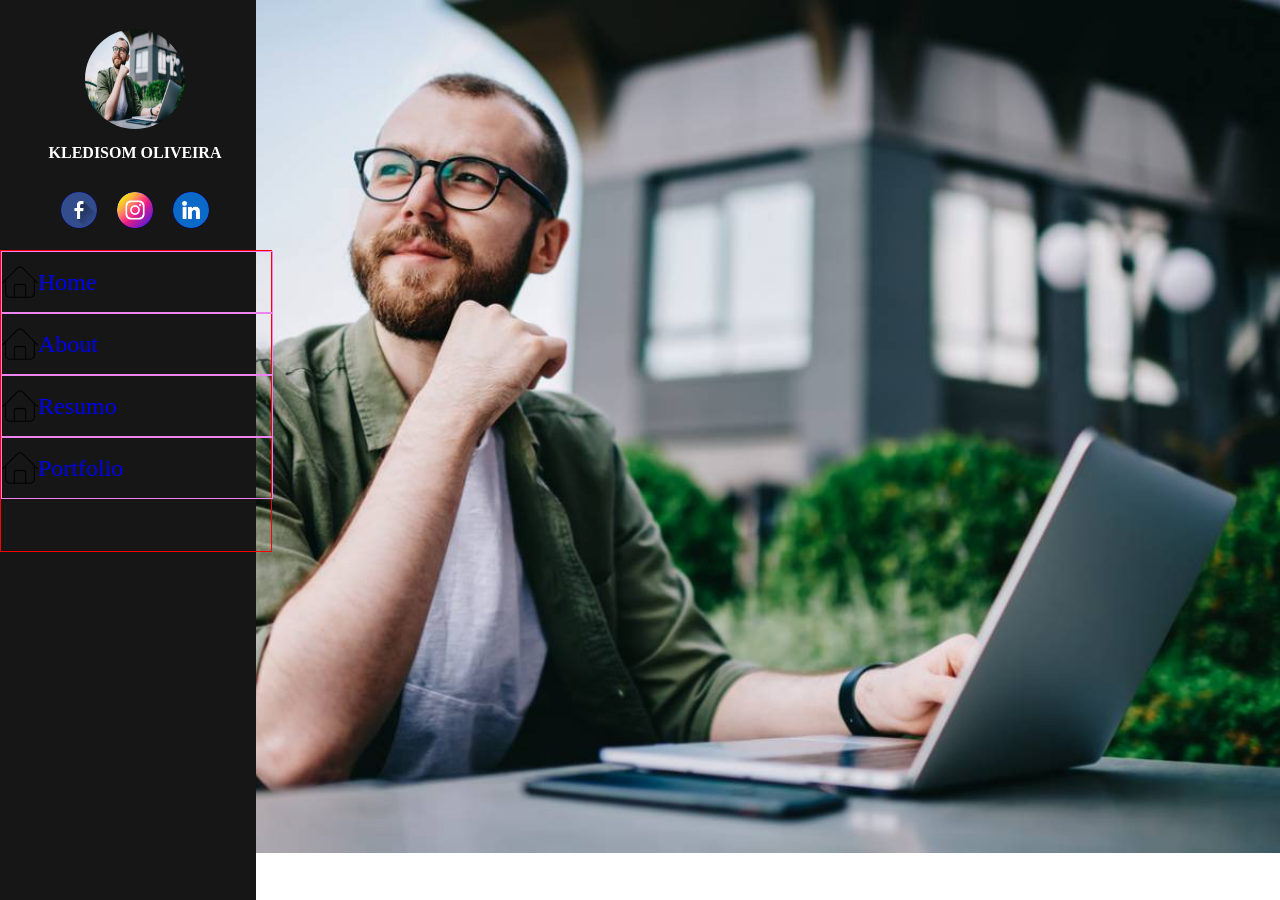
==== my page/index.html @ a2065b0d "Add files via upload" ====
<!doctype html>
<html lang="pt-br">
<head>
    <meta charset="UTF-8">
    
    <title>my page</title>

<style>
    * {
        margin: 0px;
        padding: 0px;
    }

    body {
        background-image: url('comment-faire-pour-etre-autoentrepreneur-11.jpg');
        background-size: auto;
        background-repeat: no-repeat;
        background-attachment: fixed;
        background-size: 100%;
        background-color: #fff;
        color: #fff;
    }

    aside {
        background-color: #161616;
        height: 100vh;
        width: 20vw;
    }

    .perfil {
        display: flex;
        flex-direction: column;
        justify-content: center;
        align-items: center;

        height: 250px;
        width: 270px;
    }

    .perfil img {
        background-color: aqua;
        height: 100px;
        width: 100px;
        border-radius: 50%;
        margin: 10px;
        margin-bottom: 15px;
    }

    .perfil nav {
        display: flex;
        justify-content: center;

        height: 50px;
        width: 100%;
        margin-top: 20px;
    }

    .perfil nav img {
        background-color: blue;
        height: 36px;
        width: 36px;
    }

    .topicos {
        border: 1px solid red;
        height: 300px;
        width: 270px;
    }

    .topicos div {
        display: flex;
        align-items: center;

        border: 1px solid violet;
        height: 60px;
        width: 100%;
    }

    .topicos div img {
        height: 36px;
        width: 36px;
    }

    .topicos div a {
        width: 100%;
        text-decoration: none;
        font-size: 1.5rem;
    }

</style>

</head>
<body>
    <aside>
        <div class="perfil">
            <img src="comment-faire-pour-etre-autoentrepreneur-11.jpg" />
            <h4>KLEDISOM OLIVEIRA</h4>
            <nav>
                <img src="./ico/facebook.png" />
                <img src="./ico/instagram.png" />
                <img src="./ico/linkedin.png" />
            </nav>
        </div>

<div class="topicos">
  <nav>
    <div>
        <img src="./ico/botao-home.png" />
        <a href="/" >Home</a>
    </div>
    <div>
        <img src="./ico/botao-home.png" />
        <a href="/" >About</a>
    </div>
    <div>
        <img src="./ico/botao-home.png" />
        <a href="/" >Resumo</a>
    </div>
    <div>
        <img src="./ico/botao-home.png" />
        <a href="/" >Portfolio</a>
    </div>
  </nav>  
</div>

    </aside>
</body>
</html>
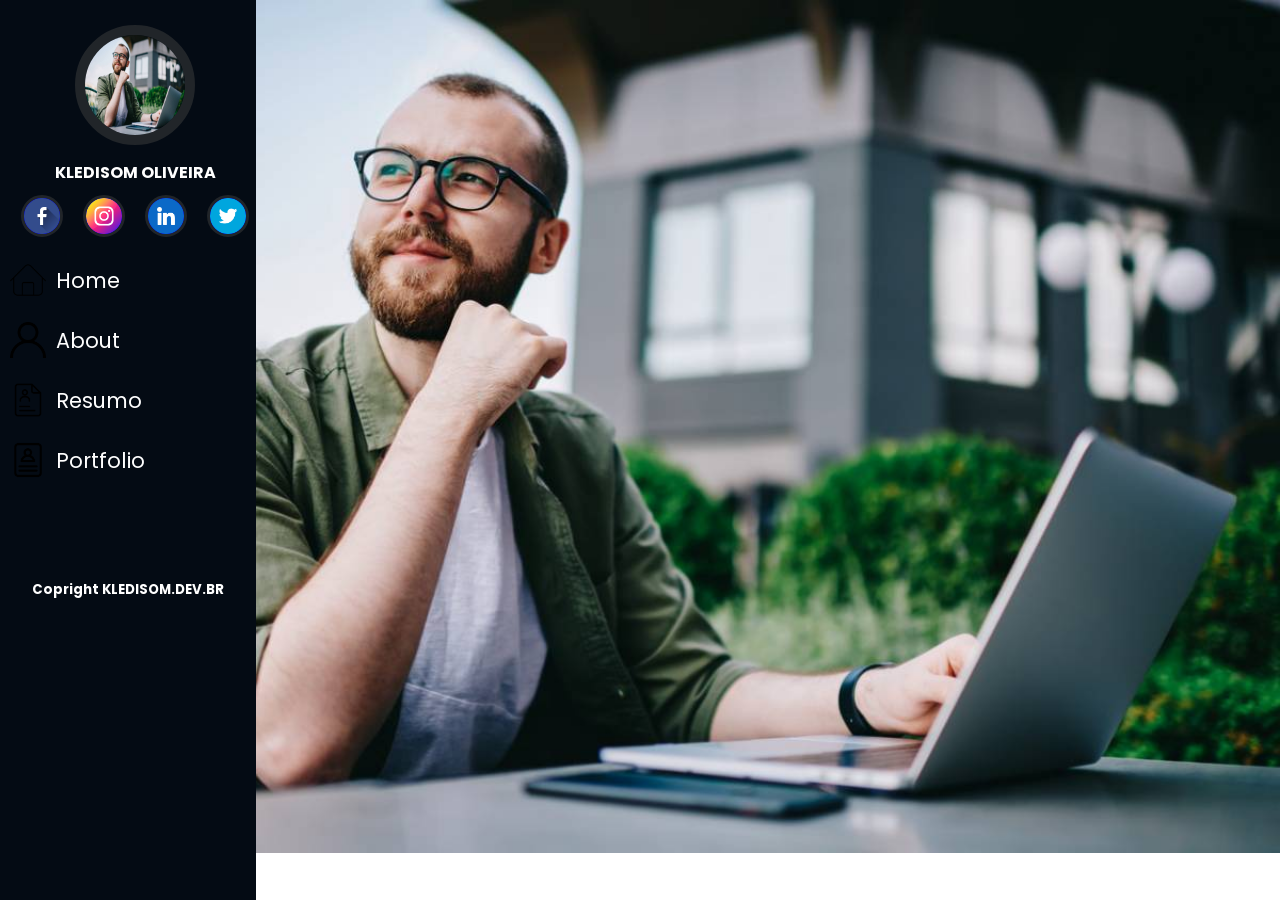
==== commit 3dcb7695: "finalização do aside perfil" ====
--- a/my page/index.html
+++ b/my page/index.html
@@ -3,6 +3,10 @@
 <head>
     <meta charset="UTF-8">
     
+<link rel="preconnect" href="https://fonts.googleapis.com">
+<link rel="preconnect" href="https://fonts.gstatic.com" crossorigin>
+<link href="https://fonts.googleapis.com/css2?family=Poppins:wght@100;200&display=swap" rel="stylesheet">
+	
     <title>my page</title>
 
 <style>
@@ -19,12 +23,14 @@
         background-size: 100%;
         background-color: #fff;
         color: #fff;
+		font-family: 'Poppins', sans-serif;
     }
 
     aside {
-        background-color: #161616;
+        background-color: #040b14;
         height: 100vh;
         width: 20vw;
+		color: #fff;
     }
 
     .perfil {
@@ -35,15 +41,26 @@
 
         height: 250px;
         width: 270px;
+		
     }
 
-    .perfil img {
+    #imgPerfil {
         background-color: aqua;
         height: 100px;
         width: 100px;
         border-radius: 50%;
         margin: 10px;
         margin-bottom: 15px;
+		border: 10px solid #212529;
+    }
+	
+	.perfil img {
+        background-color: aqua;
+        height: 100px;
+        width: 100px;
+        border-radius: 50%;
+        margin: 10px;
+		border: 3px solid #212529;
     }
 
     .perfil nav {
@@ -52,7 +69,6 @@
 
         height: 50px;
         width: 100%;
-        margin-top: 20px;
     }
 
     .perfil nav img {
@@ -62,16 +78,15 @@
     }
 
     .topicos {
-        border: 1px solid red;
-        height: 300px;
+        height: 250px;
         width: 270px;
+		color: #fff;
     }
 
     .topicos div {
         display: flex;
         align-items: center;
 
-        border: 1px solid violet;
         height: 60px;
         width: 100%;
     }
@@ -79,13 +94,26 @@
     .topicos div img {
         height: 36px;
         width: 36px;
+		margin-left: 10px;
+		
     }
 
     .topicos div a {
         width: 100%;
         text-decoration: none;
-        font-size: 1.5rem;
+        font-size: 1.3rem;
+		margin-left: 10px;
+		color: #fff;
     }
+	
+	aside footer {
+	 display: flex;
+	 justify-content: center;
+	 align-items: flex-end;
+	 
+	 height: 100px;
+	}
+	
 
 </style>
 
@@ -93,12 +121,13 @@
 <body>
     <aside>
         <div class="perfil">
-            <img src="comment-faire-pour-etre-autoentrepreneur-11.jpg" />
+            <img id="imgPerfil" src="comment-faire-pour-etre-autoentrepreneur-11.jpg" />
             <h4>KLEDISOM OLIVEIRA</h4>
             <nav>
                 <img src="./ico/facebook.png" />
                 <img src="./ico/instagram.png" />
                 <img src="./ico/linkedin.png" />
+				<img src="./ico/twitter.png" />
             </nav>
         </div>
 
@@ -106,23 +135,25 @@
   <nav>
     <div>
         <img src="./ico/botao-home.png" />
-        <a href="/" >Home</a>
+        <a href="" >Home</a>
     </div>
     <div>
-        <img src="./ico/botao-home.png" />
-        <a href="/" >About</a>
+        <img src="./ico/user.png" />
+        <a href="" >About</a>
     </div>
     <div>
-        <img src="./ico/botao-home.png" />
-        <a href="/" >Resumo</a>
+        <img src="./ico/resume.png" />
+        <a href="" >Resumo</a>
     </div>
     <div>
-        <img src="./ico/botao-home.png" />
-        <a href="/" >Portfolio</a>
+        <img src="./ico/cv.png" />
+        <a href="" >Portfolio</a>
     </div>
   </nav>  
 </div>
-
+<footer>
+	<h5>Copright KLEDISOM.DEV.BR</h5>
+</footer>
     </aside>
 </body>
 </html>
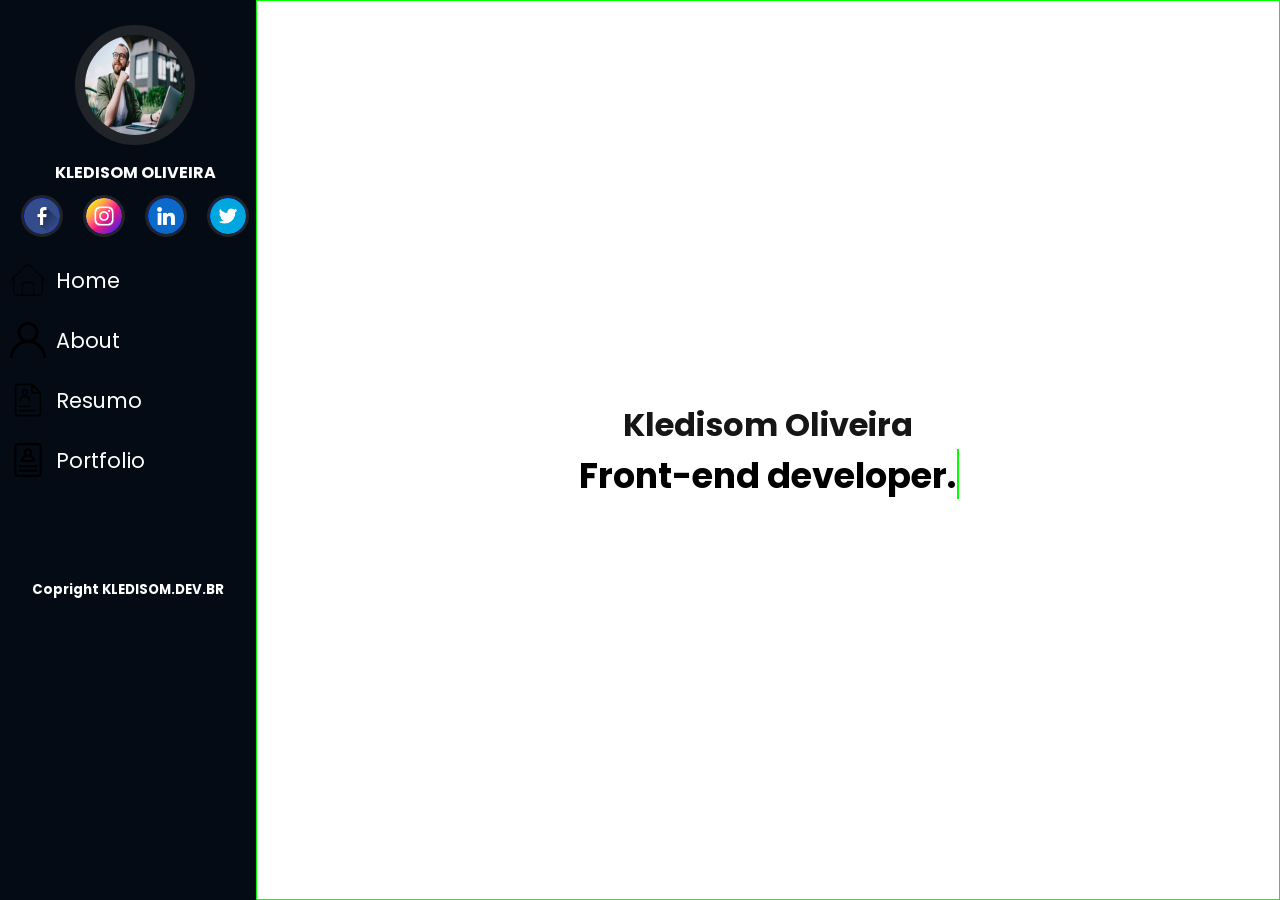
==== commit 3012a6c2: "melhoria" ====
--- a/my page/index.html
+++ b/my page/index.html
@@ -6,22 +6,28 @@
 <link rel="preconnect" href="https://fonts.googleapis.com">
 <link rel="preconnect" href="https://fonts.gstatic.com" crossorigin>
 <link href="https://fonts.googleapis.com/css2?family=Poppins:wght@100;200&display=swap" rel="stylesheet">
+ <link
+    rel="stylesheet"
+    href="https://cdnjs.cloudflare.com/ajax/libs/animate.css/4.1.1/animate.min.css"
+  />
 	
     <title>my page</title>
 
 <style>
     * {
-        margin: 0px;
-        padding: 0px;
+        margin: 0;
+        padding: 0;
     }
 
     body {
-        background-image: url('comment-faire-pour-etre-autoentrepreneur-11.jpg');
-        background-size: auto;
-        background-repeat: no-repeat;
-        background-attachment: fixed;
-        background-size: 100%;
-        background-color: #fff;
+		display: flex;
+	
+        <!-- background-image: url('https://wallpaperaccess.com/full/2109964.jpg'); -->
+        <!-- //background-size: auto; -->
+        <!-- background-repeat: no-repeat; -->
+        <!-- //background-attachment: fixed; -->
+        <!-- background-size: 80%; -->
+        <!-- background-color: #fff; -->
         color: #fff;
 		font-family: 'Poppins', sans-serif;
     }
@@ -29,7 +35,7 @@
     aside {
         background-color: #040b14;
         height: 100vh;
-        width: 20vw;
+        width: 20Vw;
 		color: #fff;
     }
 
@@ -114,6 +120,61 @@
 	 height: 100px;
 	}
 	
+	.title-main {
+	 display: flex;
+	 flex-direction: column;
+	 justify-content: center;
+	 align-items: center;
+	
+	 width: 80Vw;
+	 border: 1px solid lime;
+	 
+	  background-image: url('https://wallpaperaccess.com/full/2109964.jpg');
+        background-repeat: no-repeat;
+        //background-attachment: fixed;
+        background-size: 100% 100%;
+        background-color: #fff;
+		color: #161616;
+	}
+	
+	.hello {
+		border-right: 2px solid lime;
+		width: 380px;
+		height: 50px;
+		//background-color: #fff;
+		//animation: example infinite normal;
+		//animation-duration: 8s;
+		overflow: hidden;
+		overflow-wrap: normal;
+		font-size: 30px;
+		color: #000;
+		white-space: nowrap;
+		text-align: center;
+		
+		
+	}
+	
+	.cursor {
+
+		animation: efectCursor 500ms steps(40) infinite normal,
+		              example 5s steps(40) 1s normal both;
+	}
+	
+	
+	@keyframes example {
+		from {
+		width: 0;
+		//background-color: #fff;}
+		to {//background-color: #fff;}
+	}
+	
+	@keyframes efectCursor {
+	 from {
+	 border-right-color: rgba(255, 255, 255, 0,75);
+	}
+	to {
+	 border-right-color: transparent;
+	}
 
 </style>
 
@@ -155,5 +216,17 @@
 	<h5>Copright KLEDISOM.DEV.BR</h5>
 </footer>
     </aside>
+	
+<div class="title-main">
+	<h1>Kledisom Oliveira</h1>		
+	<div class="hello cursor">
+     <h3>Front-end developer.</h3>
+    </div>
+</div>	
+	
+	
+	
+<script></script>
+	
 </body>
 </html>
